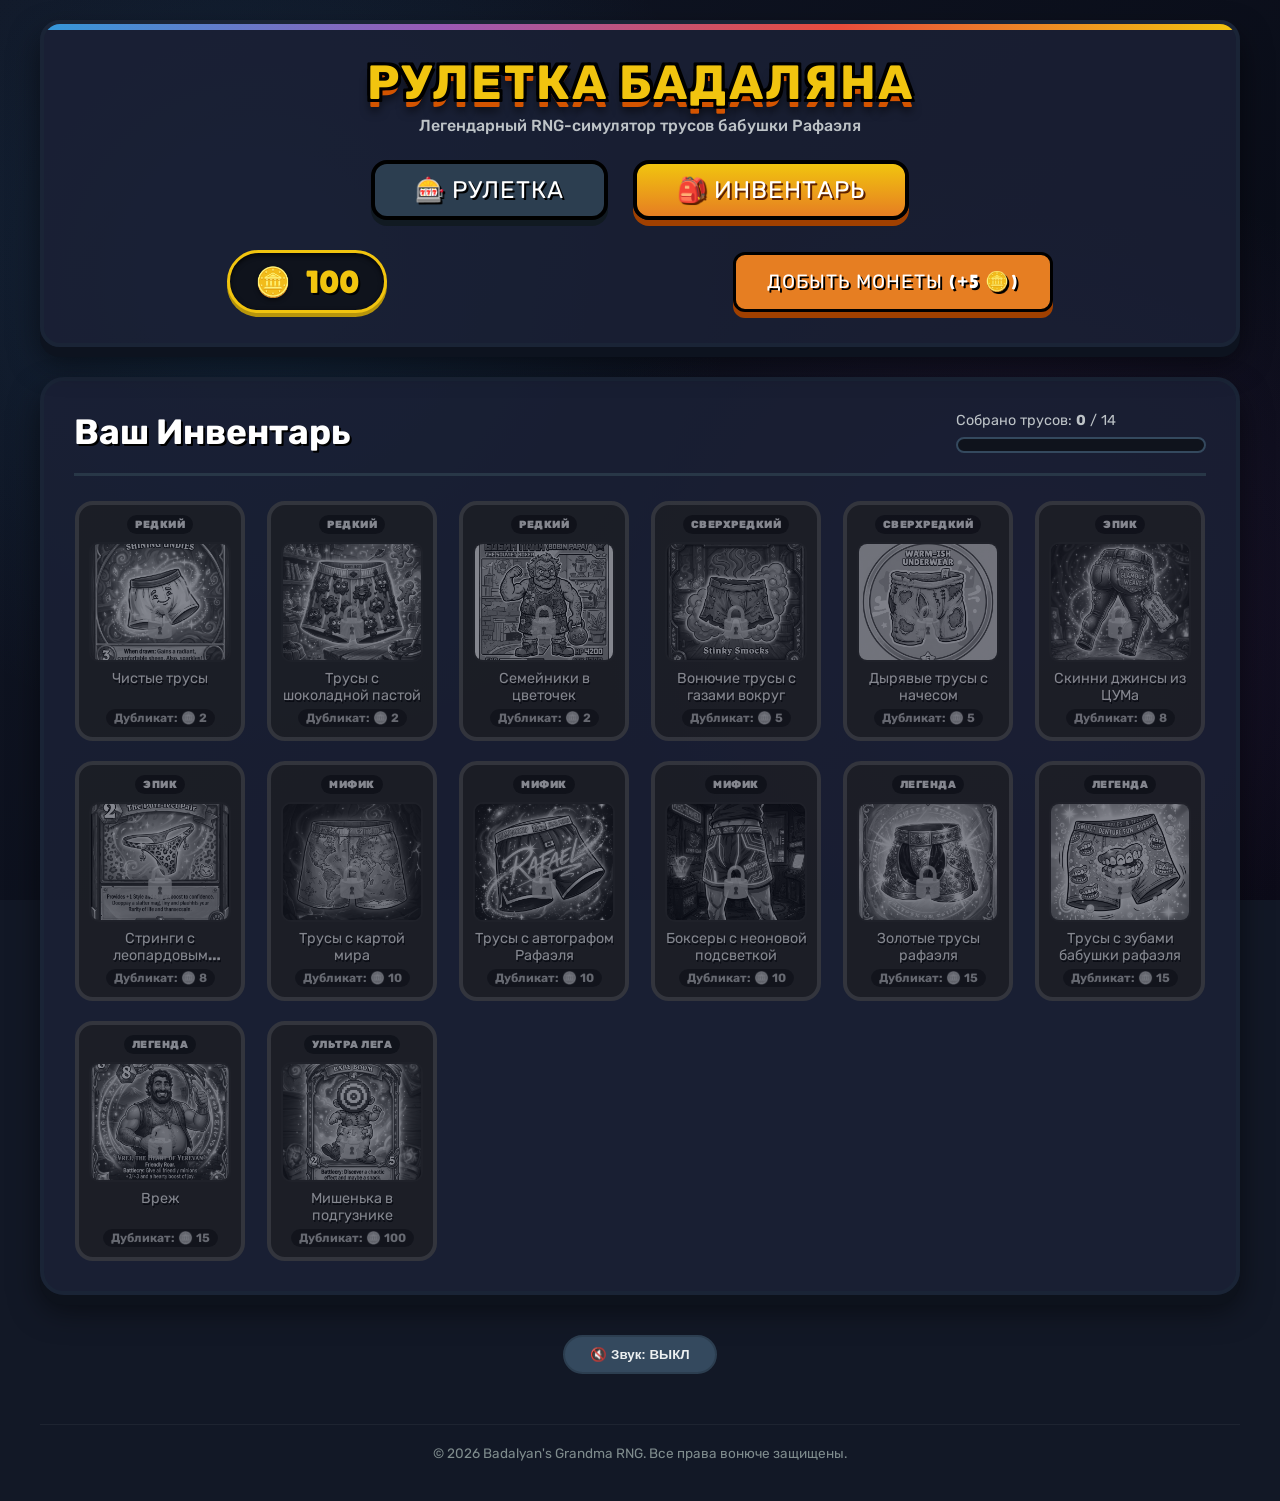
==== inventory.html @ 1bf65239 "Initial commit" ====
<!DOCTYPE html>
<html lang="ru">
<head>
    <meta charset="UTF-8">
    <meta name="viewport" content="width=device-width, initial-scale=1.0">
    <title>Инвентарь — Рулетка Бадаляна</title>
    <link rel="stylesheet" href="styles.css?v=5">
    <!-- Google Fonts for cartoonish Brawl Stars feel -->
    <link rel="preconnect" href="https://fonts.googleapis.com">
    <link rel="preconnect" href="https://fonts.gstatic.com" crossorigin>
    <link href="https://fonts.googleapis.com/css2?family=Lilita+One&family=Rubik:ital,wght@0,300..900;1,300..900&display=swap" rel="stylesheet">
</head>
<body>
    <div class="game-container">
        
        <!-- HEADER & NAVIGATION -->
        <header class="game-header">
            <h1 class="main-title">РУЛЕТКА БАДАЛЯНА</h1>
            <p class="subtitle">Легендарный RNG-симулятор трусов бабушки Рафаэля</p>
            
            <nav class="game-nav">
                <a href="index.html" class="nav-link">🎰 РУЛЕТКА</a>
                <a href="inventory.html" class="nav-link active">🎒 ИНВЕНТАРЬ</a>
            </nav>
            
            <div class="header-stats">
                <div class="coins-display">
                    <span class="coin-icon">🪙</span>
                    <span id="coins-count">100</span>
                </div>
                
                <!-- Autoclicker Panel -->
                <div class="clicker-panel">
                    <button id="autoclicker-btn" class="btn btn-clicker">
                        <span class="btn-text">ДОБЫТЬ МОНЕТЫ (+5 🪙)</span>
                    </button>
                </div>
            </div>
        </header>

        <!-- INVENTORY SECTION -->
        <section class="inventory-section">
            <div class="inventory-header">
                <h2>Ваш Инвентарь</h2>
                <div class="progress-container">
                    <span class="progress-label">Собрано трусов: <strong id="collected-count">0</strong> / 14</span>
                    <div class="progress-bar-bg">
                        <div class="progress-bar-fill" id="inventory-progress-fill" style="width: 0%;"></div>
                    </div>
                </div>
            </div>
            
            <div class="inventory-grid" id="inventory-grid">
                <!-- Javascript will render 14 cards here dynamically -->
            </div>
        </section>

        <!-- SOUND TOGGLE (MUTE/UNMUTE) -->
        <div class="sound-toggle-container">
            <button id="sound-toggle-btn" class="sound-btn">
                🔊 Включить Звук (Использует синтезатор)
            </button>
        </div>

        <footer class="game-footer">
            <p>© 2026 Badalyan's Grandma RNG. Все права вонюче защищены.</p>
        </footer>

    </div>

    <!-- ZOOM CARD OVERLAY -->
    <div id="zoom-overlay" class="overlay hidden">
        <div class="zoom-card-container">
            <div id="zoomed-card-wrapper" class="zoomed-card-wrapper">
                <!-- Zooms card in here -->
            </div>
            <button id="zoom-close-btn" class="btn btn-claim">ЗАКРЫТЬ</button>
        </div>
    </div>

    <script src="app.js?v=6"></script>
</body>
</html>
---- styles.css ----
/* DESIGN SYSTEM & GLOBAL VARIABLES */
:root {
    --bg-dark: #121826;
    --bg-panel: rgba(26, 32, 53, 0.85);
    --border-color: #2c3e50;
    
    /* Rarity Colors */
    --rare: #2ecc71;
    --rare-glow: rgba(46, 204, 113, 0.4);
    --super-rare: #3498db;
    --super-rare-glow: rgba(52, 152, 219, 0.4);
    --epic: #9b59b6;
    --epic-glow: rgba(155, 89, 182, 0.4);
    --mythic: #e74c3c;
    --mythic-glow: rgba(231, 76, 60, 0.4);
    --legendary: #f1c40f;
    --legendary-glow: rgba(241, 196, 15, 0.5);
    
    /* Font Families */
    --font-header: 'Lilita One', 'Rubik', sans-serif;
    --font-body: 'Rubik', sans-serif;
}

/* BASE STYLES */
* {
    box-sizing: border-box;
    margin: 0;
    padding: 0;
}

body {
    background-color: var(--bg-dark);
    background-image: 
        radial-gradient(circle at 20% 30%, rgba(41, 128, 185, 0.15) 0%, transparent 40%),
        radial-gradient(circle at 80% 70%, rgba(142, 68, 173, 0.15) 0%, transparent 40%),
        linear-gradient(135deg, #111726 0%, #070913 100%);
    background-attachment: fixed;
    color: #f5f6fa;
    font-family: var(--font-body);
    min-height: 100vh;
    padding: 20px;
    -webkit-font-smoothing: antialiased;
}

.game-container {
    max-width: 1200px;
    margin: 0 auto;
    display: flex;
    flex-direction: column;
    gap: 30px;
}

/* HEADER & NAVIGATION */
.game-header {
    text-align: center;
    background: var(--bg-panel);
    border: 4px solid #1a2436;
    border-radius: 20px;
    padding: 30px 20px;
    box-shadow: 0 10px 0 #0d131f, 0 15px 30px rgba(0,0,0,0.5);
    position: relative;
    overflow: hidden;
}

.game-header::before {
    content: '';
    position: absolute;
    top: 0;
    left: 0;
    width: 100%;
    height: 6px;
    background: linear-gradient(90deg, #3498db, #9b59b6, #e74c3c, #f1c40f);
}

.main-title {
    font-family: var(--font-header);
    font-size: 3rem;
    color: #f1c40f;
    text-shadow: 
        -3px -3px 0 #000,  
         3px -3px 0 #000,
        -3px  3px 0 #000,
         3px  3px 0 #000,
         0px  8px 0 #d35400,
         0px 12px 10px rgba(0,0,0,0.6);
    letter-spacing: 2px;
    margin-bottom: 5px;
    text-transform: uppercase;
}

.subtitle {
    font-size: 1rem;
    color: #bdc3c7;
    margin-bottom: 25px;
    font-weight: 500;
}

/* NAVIGATION BAR (Beautiful Large 3D Buttons) */
.game-nav {
    display: flex;
    justify-content: center;
    gap: 25px;
    margin: 20px 0 30px 0;
}

.nav-link {
    font-family: var(--font-header);
    font-size: 1.5rem;
    color: #fff;
    text-decoration: none;
    background: #2c3e50;
    padding: 12px 40px;
    border-radius: 16px;
    border: 4px solid #000;
    box-shadow: 0 6px 0 #111a22;
    text-shadow: 2px 2px 0 #000;
    transition: all 0.1s ease;
    letter-spacing: 1px;
    display: inline-flex;
    align-items: center;
    gap: 12px;
}

.nav-link:hover {
    background: #34495e;
    transform: translateY(-2px);
    box-shadow: 0 8px 0 #111a22;
}

.nav-link.active {
    background: linear-gradient(180deg, #f1c40f 0%, #e67e22 100%);
    color: #fff;
    border-color: #000;
    box-shadow: 0 6px 0 #a04000;
    text-shadow: 2px 2px 0 #5c2000;
}

.nav-link.active:hover {
    background: linear-gradient(180deg, #f3d13b 0%, #f39c12 100%);
    transform: translateY(-2px);
    box-shadow: 0 8px 0 #a04000;
}

.nav-link:active {
    transform: translateY(4px);
    box-shadow: 0 2px 0 #111a22;
}

.nav-link.active:active {
    transform: translateY(4px);
    box-shadow: 0 2px 0 #a04000;
}

.header-stats {
    display: flex;
    justify-content: space-around;
    align-items: center;
    flex-wrap: wrap;
    gap: 20px;
}

.coins-display {
    background: #0f131c;
    border: 3px solid #f1c40f;
    border-radius: 50px;
    padding: 10px 25px;
    display: inline-flex;
    align-items: center;
    gap: 15px;
    box-shadow: inset 0 2px 5px rgba(0,0,0,0.8), 0 4px 0 #b7950b;
}

.coin-icon {
    font-size: 1.8rem;
    filter: drop-shadow(0 2px 2px rgba(0,0,0,0.5));
    animation: coinSpin 4s infinite linear;
}

#coins-count {
    font-family: var(--font-header);
    font-size: 2rem;
    color: #f1c40f;
    text-shadow: 2px 2px 0 #000;
}

/* CLICKER PANEL */
.clicker-panel {
    display: flex;
    flex-direction: column;
    align-items: center;
    gap: 5px;
}

.btn {
    font-family: var(--font-header);
    font-size: 1.2rem;
    border: none;
    border-radius: 12px;
    cursor: pointer;
    text-align: center;
    transition: all 0.1s ease;
    user-select: none;
    position: relative;
    overflow: hidden;
    text-transform: uppercase;
}

.btn-clicker {
    background: #e67e22;
    color: #fff;
    border: 3px solid #000;
    box-shadow: 0 6px 0 #a04000;
    padding: 15px 30px;
    width: 320px;
    height: 60px;
    display: flex;
    align-items: center;
    justify-content: center;
}

.btn-clicker .btn-text {
    position: relative;
    z-index: 2;
    text-shadow: 2px 2px 0 #000;
    letter-spacing: 1px;
}

.btn-clicker:active:not([disabled]) {
    transform: translateY(4px);
    box-shadow: 0 2px 0 #a04000;
}

.btn-clicker[disabled] {
    background: #7f8c8d;
    box-shadow: 0 4px 0 #5c6465;
    cursor: not-allowed;
}

.cooldown-overlay {
    position: absolute;
    top: 0;
    left: 0;
    height: 100%;
    width: 0%;
    background: rgba(0, 0, 0, 0.45);
    z-index: 1;
    transition: none;
}

.cooldown-text {
    font-size: 0.85rem;
    color: #95a5a6;
    font-weight: bold;
}

/* GACHA / ROULETTE BOXES */
.gacha-section {
    display: flex;
    flex-direction: column;
    gap: 35px;
    align-items: center;
}

.chests-container {
    display: flex;
    justify-content: center;
    gap: 40px;
    flex-wrap: wrap;
    width: 100%;
}

.chest-card {
    background: var(--bg-panel);
    border: 4px solid #1f2736;
    border-radius: 24px;
    width: 340px;
    padding: 25px;
    display: flex;
    flex-direction: column;
    align-items: center;
    gap: 20px;
    text-align: center;
    box-shadow: 0 10px 0 #0d121c, 0 15px 25px rgba(0,0,0,0.5);
    transition: transform 0.2s cubic-bezier(0.175, 0.885, 0.32, 1.275);
}

.chest-card:hover {
    transform: translateY(-8px);
}

.chest-image-wrapper {
    background: radial-gradient(circle, #34495e 0%, #1a252f 80%);
    border: 4px solid #0f141a;
    border-radius: 20px;
    width: 100%;
    height: 220px;
    display: flex;
    align-items: center;
    justify-content: center;
    overflow: hidden;
    position: relative;
    box-shadow: inset 0 0 15px rgba(0,0,0,0.6);
}

/* Lucky background style: Clover themed */
.lucky-bg {
    background: 
        radial-gradient(circle, #27ae60 0%, #145a32 80%),
        repeating-conic-gradient(from 0deg, rgba(39, 174, 96, 0.1) 0deg 30deg, transparent 30deg 60deg);
}

.lucky-bg::before {
    content: '🍀 🍀 🍀 🍀';
    font-size: 1.2rem;
    position: absolute;
    top: 5px;
    width: 100%;
    display: flex;
    justify-content: space-around;
    opacity: 0.25;
}

/* MASSIVE VECTOR CARDBOARD BOX STYLING */
.cardboard-box {
    width: 160px;
    height: 160px;
    position: relative;
    background: #cd853f; /* Cardboard Peru brown */
    border: 4px solid #5c3a21; /* Strong outline */
    border-radius: 20px;
    box-shadow: inset 0 -15px 0 rgba(0,0,0,0.18), 0 12px 25px rgba(0,0,0,0.5);
    display: flex;
    align-items: center;
    justify-content: center;
    transition: transform 0.2s cubic-bezier(0.175, 0.885, 0.32, 1.275);
    overflow: hidden;
    animation: chestIdle 3s infinite ease-in-out;
}

/* Box lid flap visual */
.cardboard-box::after {
    content: '';
    position: absolute;
    top: 0;
    left: 0;
    width: 100%;
    height: 36px;
    background: #b57335; /* Darker lid flaps */
    border-bottom: 4px solid #5c3a21;
}

/* Tape centered */
.box-tape {
    position: absolute;
    top: 0;
    left: 62px;
    width: 36px;
    height: 100%;
    background: rgba(245, 222, 179, 0.85); /* Packing tape Wheat color */
    border-left: 3px solid #5c3a21;
    border-right: 3px solid #5c3a21;
    z-index: 2;
}

/* Box labels - Much larger */
.box-label {
    font-size: 4.5rem; /* Massive emoji! */
    z-index: 3;
    margin-top: 30px;
    filter: drop-shadow(0 4px 6px rgba(0,0,0,0.3));
    animation: labelFloat 2s infinite ease-in-out;
}

/* Lucky box green style */
.cardboard-box.lucky-box {
    background: #2ecc71;
    border-color: #1b4d3e;
    box-shadow: inset 0 -15px 0 rgba(0,0,0,0.2), 0 12px 25px rgba(0,0,0,0.5);
}

.cardboard-box.lucky-box::after {
    background: #27ae60;
    border-bottom-color: #1b4d3e;
}

.cardboard-box.lucky-box .box-tape {
    background: rgba(241, 196, 15, 0.9); /* Gold tape */
    border-left-color: #1b4d3e;
    border-right-color: #1b4d3e;
}

@keyframes labelFloat {
    0%, 100% { transform: translateY(0); }
    50% { transform: translateY(-4px); }
}

.chest-title {
    font-family: var(--font-header);
    font-size: 1.6rem;
    color: #fff;
    text-shadow: 2px 2px 0 #000;
}

/* Gacha Roll Buttons */
.btn-roll {
    width: 100%;
    padding: 15px;
    font-size: 1.25rem;
    border: 3px solid #000;
    text-shadow: 2px 2px 0 #000;
}

.btn-ordinary {
    background: #7f8c8d;
    box-shadow: 0 6px 0 #5f6a6a;
    color: #fff;
}

.btn-ordinary:active:not([disabled]) {
    transform: translateY(4px);
    box-shadow: 0 2px 0 #5f6a6a;
}

.btn-lucky {
    background: #27ae60;
    color: #fff;
    box-shadow: 0 6px 0 #196f3d;
    background-image: radial-gradient(circle at 10px 10px, rgba(255,255,255,0.15) 0%, transparent 100%);
}

.btn-lucky:active:not([disabled]) {
    transform: translateY(4px);
    box-shadow: 0 2px 0 #196f3d;
}

.btn-roll[disabled] {
    background: #2c3e50 !important;
    box-shadow: 0 4px 0 #1a252f !important;
    color: #7f8c8d !important;
    cursor: not-allowed;
    transform: none !important;
}

/* ACCORDION (Drop rates list) */
.accordion-container {
    width: 100%;
    max-width: 680px;
    background: var(--bg-panel);
    border: 3px solid #1a2436;
    border-radius: 16px;
    overflow: hidden;
    box-shadow: 0 8px 16px rgba(0,0,0,0.4);
}

.accordion-trigger {
    width: 100%;
    background: #192031;
    border: none;
    color: #f1c40f;
    font-family: var(--font-header);
    font-size: 1.15rem;
    padding: 15px 20px;
    display: flex;
    justify-content: space-between;
    align-items: center;
    cursor: pointer;
    text-shadow: 1px 1px 0 #000;
    transition: background 0.2s ease;
}

.accordion-trigger:hover {
    background: #202b40;
}

.accordion-trigger .arrow {
    transition: transform 0.2s ease;
}

.accordion-trigger.active .arrow {
    transform: rotate(180deg);
}

.accordion-content {
    max-height: 0;
    overflow: hidden;
    transition: max-height 0.3s cubic-bezier(0, 1, 0, 1);
}

.accordion-content.show {
    max-height: 550px;
    transition: max-height 0.3s ease-in-out;
}

.rates-table-wrapper {
    padding: 15px;
}

.rates-table {
    width: 100%;
    border-collapse: collapse;
    text-align: left;
    font-size: 0.9rem;
}

.rates-table th, .rates-table td {
    padding: 10px 12px;
    border-bottom: 1px solid #283747;
}

.rates-table th {
    color: #95a5a6;
    text-transform: uppercase;
    font-weight: 600;
    font-size: 0.8rem;
}

.badge {
    padding: 3px 8px;
    border-radius: 6px;
    font-size: 0.75rem;
    font-weight: bold;
    color: #fff;
    text-transform: uppercase;
}

.rare-badge { background-color: var(--rare); }
.super-rare-badge { background-color: var(--super-rare); }
.epic-badge { background-color: var(--epic); }
.mythic-badge { background-color: var(--mythic); }
.legendary-badge { background-color: var(--legendary); color: #000; }
.ultra-legendary-badge {
    background: linear-gradient(45deg, #f06, #f90, #3c9, #09f, #f06);
    background-size: 400% 400%;
    animation: rainbowGlow 4s linear infinite;
}

/* Highlight rates colors in table */
.rate-rare td { color: #58d68d; }
.rate-super-rare td { color: #5dade2; }
.rate-epic td { color: #bb8fce; }
.rate-mythic td { color: #f1948a; }
.rate-legendary td { color: #f7dc6f; }
.rate-ultra-legendary td { color: #f5b041; font-weight: bold; }

/* INVENTORY SECTION */
.inventory-section {
    background: var(--bg-panel);
    border: 4px solid #1a2436;
    border-radius: 24px;
    padding: 30px;
    box-shadow: 0 10px 0 #0d121c, 0 15px 30px rgba(0,0,0,0.5);
}

.inventory-header {
    display: flex;
    justify-content: space-between;
    align-items: center;
    flex-wrap: wrap;
    gap: 20px;
    border-bottom: 3px solid #283747;
    padding-bottom: 20px;
    margin-bottom: 25px;
}

.inventory-header h2 {
    font-family: var(--font-header);
    font-size: 2.2rem;
    color: #fff;
    text-shadow: 2px 2px 0 #000;
}

.progress-container {
    display: flex;
    flex-direction: column;
    gap: 8px;
    width: 250px;
}

.progress-label {
    font-size: 0.9rem;
    color: #bdc3c7;
}

.progress-bar-bg {
    background: #0f131c;
    border: 2px solid #34495e;
    border-radius: 10px;
    height: 16px;
    width: 100%;
    overflow: hidden;
    position: relative;
}

.progress-bar-fill {
    background: linear-gradient(90deg, #f1c40f, #e67e22);
    height: 100%;
    border-radius: 8px;
    width: 0%;
    transition: width 0.5s ease-out;
}

/* CARDS WITH PINK LEOPARD BACKGROUND PATTERN */
.inventory-grid {
    display: grid;
    grid-template-columns: repeat(auto-fill, minmax(170px, 1fr));
    gap: 20px;
    justify-items: center;
}

.game-card {
    background: #1c2638; /* Neutral dark grey-blue background by default (for locked state) */
    border: 4px solid #34495e;
    border-radius: 18px;
    width: 170px;
    height: 240px;
    padding: 10px;
    display: flex;
    flex-direction: column;
    align-items: center;
    position: relative;
    overflow: hidden;
    transition: transform 0.2s ease-out, box-shadow 0.2s ease-out;
    box-shadow: 0 6px 12px rgba(0,0,0,0.4);
    cursor: pointer;
}

/* Card hover animation on inventory screen */
.game-card:hover:not(.locked) {
    transform: translateY(-5px) scale(1.03);
    box-shadow: 0 10px 20px rgba(0,0,0,0.5);
}

/* LOCKED CARD SHOWS ALL DETAIL BUT IN GREY */
.game-card.locked {
    filter: grayscale(1) opacity(0.6) brightness(0.8);
    border-color: #555 !important;
    box-shadow: none !important;
    cursor: not-allowed;
}

.game-card.locked::after {
    content: '🔒';
    font-size: 2rem;
    position: absolute;
    top: 50%;
    left: 50%;
    transform: translate(-50%, -50%);
    opacity: 0.8;
    z-index: 5;
    filter: grayscale(0) brightness(1.2);
}

/* Card backgrounds and glows based on rarity */
.game-card.rare {
    background: linear-gradient(135deg, #2ecc71 0%, #27ae60 100%);
    border-color: #1e7e34; /* Darker green border */
    box-shadow: 0 0 14px rgba(46, 204, 113, 0.45);
}
.game-card.super-rare {
    background: linear-gradient(135deg, #3498db 0%, #2980b9 100%);
    border-color: #1f618d; /* Darker blue border */
    box-shadow: 0 0 14px rgba(52, 152, 219, 0.45);
}
.game-card.epic {
    background: linear-gradient(135deg, #9b59b6 0%, #8e44ad 100%);
    border-color: #6c3483; /* Darker purple border */
    box-shadow: 0 0 18px rgba(155, 89, 182, 0.45);
}
.game-card.mythic {
    background: linear-gradient(135deg, #e74c3c 0%, #c0392b 100%);
    border-color: #922b21; /* Darker red border */
    box-shadow: 0 0 18px rgba(231, 76, 60, 0.45);
}
.game-card.legendary {
    background: linear-gradient(135deg, #f1c40f 0%, #f39c12 100%);
    border-color: #b7950b; /* Darker golden border */
    box-shadow: 0 0 24px rgba(241, 196, 15, 0.55);
    animation: goldShimmer 3s infinite linear;
}

/* Ultra Legendary with rainbow border */
.game-card.ultra-legendary {
    border-color: transparent;
    box-shadow: 0 0 25px rgba(255, 0, 127, 0.7);
    background: linear-gradient(135deg, #ff007f, #7f00ff, #00f0ff, #ff007f);
    background-size: 300% 300%;
    animation: rainbowCard 5s ease infinite;
}

/* Rainbow border hack for Ultra Legendary */
.game-card.ultra-legendary::before {
    content: '';
    position: absolute;
    top: 4px;
    left: 4px;
    right: 4px;
    bottom: 4px;
    background: linear-gradient(135deg, #1c0e2b 0%, #0d0614 100%);
    border-radius: 12px;
    z-index: 1;
}

.game-card.ultra-legendary::after {
    display: none;
}

.game-card.ultra-legendary * {
    position: relative;
    z-index: 2;
}

/* Card inner parts */
.card-rarity-tag {
    font-size: 0.65rem;
    font-weight: 900;
    text-transform: uppercase;
    color: #fff;
    background: rgba(0,0,0,0.65);
    padding: 3px 8px;
    border-radius: 10px;
    margin-bottom: 8px;
    letter-spacing: 0.5px;
}

.game-card.rare .card-rarity-tag { color: var(--rare); }
.game-card.super-rare .card-rarity-tag { color: var(--super-rare); }
.game-card.epic .card-rarity-tag { color: var(--epic); }
.game-card.mythic .card-rarity-tag { color: var(--mythic); }
.game-card.legendary .card-rarity-tag { color: var(--legendary); }
.game-card.ultra-legendary .card-rarity-tag {
    background: linear-gradient(90deg, #ff007f, #7f00ff);
    color: #fff;
}

.card-img-container {
    width: 100%;
    height: 120px;
    border-radius: 10px;
    overflow: hidden;
    background: #0e131d;
    border: 2px solid rgba(255,255,255,0.1);
    display: flex;
    align-items: center;
    justify-content: center;
    margin-bottom: 8px;
}

.card-art {
    width: 100%;
    height: 100%;
    object-fit: cover;
}

.card-name {
    font-family: var(--font-header);
    font-size: 0.9rem;
    text-align: center;
    color: #fff;
    text-shadow: 1px 2px 0 #000;
    line-height: 1.2;
    display: -webkit-box;
    -webkit-line-clamp: 2;
    -webkit-box-orient: vertical;
    overflow: hidden;
    height: 34px;
    margin-bottom: 5px;
}

.card-coins-val {
    font-size: 0.75rem;
    font-weight: bold;
    color: #f1c40f;
    display: flex;
    align-items: center;
    gap: 3px;
    background: rgba(0,0,0,0.55);
    padding: 2px 8px;
    border-radius: 20px;
}

/* OVERLAY SCREEN & GACHA ANIMATIONS */
.overlay {
    position: fixed;
    top: 0;
    left: 0;
    width: 100%;
    height: 100%;
    background: rgba(0, 0, 0, 0.92);
    z-index: 100;
    display: flex;
    align-items: center;
    justify-content: center;
    backdrop-filter: blur(8px);
    transition: opacity 0.3s ease;
}

.overlay.hidden {
    display: none !important;
    opacity: 0;
    pointer-events: none;
}

.opening-animation-container {
    position: relative;
    width: 100%;
    height: 100%;
    display: flex;
    align-items: center;
    justify-content: center;
    flex-direction: column;
}

/* Animating chest wrapper inside gacha opening screen */
.animating-box-wrapper {
    width: 250px;
    height: 250px;
    display: flex;
    align-items: center;
    justify-content: center;
}

/* Scale up animating cardboard box inside modal */
.animating-box {
    transform: scale(1.7);
    transform-origin: bottom center;
}

.animating-box.shake {
    animation: chestShake 0.4s ease infinite;
}

.animating-box.hide {
    opacity: 0;
    transform: scale(0);
}

/* Light flash effect screen */
.flash-layer {
    position: absolute;
    top: 0;
    left: 0;
    width: 100%;
    height: 100%;
    background: #fff;
    opacity: 0;
    pointer-events: none;
    z-index: 105;
    transition: none;
}

.flash-layer.flash {
    animation: flashScreen 0.5s ease-out forwards;
}

/* Card Reveal Container Styles */
.card-reveal {
    display: flex;
    flex-direction: column;
    align-items: center;
    justify-content: center;
    gap: 25px;
    z-index: 110;
    transform: scale(0.5);
    opacity: 0;
    animation: revealPop 0.6s cubic-bezier(0.175, 0.885, 0.32, 1.275) forwards;
}

.card-reveal.hidden {
    display: none;
}

.card-wrapper {
    transform: scale(2.1); /* Larger card scale */
    margin: 130px 0; /* Clear margin spacing for large size */
}

.reveal-info-box {
    display: none; /* Hide old redundant info box */
}

#reveal-card-title {
    display: none;
}

#reveal-card-rarity {
    display: none;
}

.rare-text { color: var(--rare); }
.super-rare-text { color: var(--super-rare); }
.epic-text { color: var(--epic); }
.mythic-text { color: var(--mythic); }
.legendary-text { color: var(--legendary); text-shadow: 0 0 5px rgba(241,196,15,0.3); }
.ultra-legendary-text {
    background: linear-gradient(45deg, #ff007f, #7f00ff, #00f0ff, #ff007f);
    background-size: 300% 300%;
    -webkit-background-clip: text;
    -webkit-text-fill-color: transparent;
    animation: rainbowGlow 4s linear infinite;
    font-weight: 900;
}

.duplicate-notice {
    font-size: 1.1rem;
    font-weight: bold;
    color: #f39c12;
    background: rgba(243, 156, 18, 0.15);
    border: 2px dashed #f39c12;
    border-radius: 12px;
    padding: 10px 20px;
    margin-bottom: 5px;
    text-shadow: 1px 1px 0 #000;
    animation: blink 1.5s infinite;
}

.duplicate-notice.hidden {
    display: none;
}

.btn-claim {
    background: linear-gradient(180deg, #2ecc71 0%, #27ae60 100%);
    color: #fff;
    border: 4px solid #000;
    box-shadow: 0 6px 0 #1b5e20;
    padding: 14px 60px;
    font-size: 1.5rem;
    border-radius: 16px;
    text-shadow: 2px 2px 0 #0f3a13;
}

.btn-claim:active {
    transform: translateY(4px);
    box-shadow: 0 2px 0 #1b5e20;
}

/* ZOOM CARD OVERLAY */
.zoom-card-container {
    display: flex;
    flex-direction: column;
    align-items: center;
    gap: 30px;
    z-index: 120;
    animation: zoomCardPop 0.4s cubic-bezier(0.175, 0.885, 0.32, 1.275) forwards;
}

.zoomed-card-wrapper {
    transform: scale(2.0);
    margin: 100px 0;
}

@keyframes zoomCardPop {
    0% { transform: scale(0.3); opacity: 0; }
    100% { transform: scale(1); opacity: 1; }
}

/* SOUND BUTTON */
.sound-toggle-container {
    text-align: center;
    margin-top: 10px;
}

.sound-btn {
    background: #34495e;
    color: #ecf0f1;
    border: 2px solid #2c3e50;
    border-radius: 30px;
    padding: 10px 25px;
    font-weight: bold;
    cursor: pointer;
    transition: all 0.2s ease;
}

.sound-btn:hover {
    background: #2c3e50;
    color: #fff;
}

.sound-btn.enabled {
    background: #2ecc71;
    color: #000;
    border-color: #27ae60;
}

/* FOOTER */
.game-footer {
    text-align: center;
    color: #7f8c8d;
    font-size: 0.85rem;
    margin-top: 20px;
    padding: 20px 0;
    border-top: 1px solid rgba(255,255,255,0.05);
}

/* ANIMATIONS & KEYFRAMES */

@keyframes coinSpin {
    0% { transform: rotateY(0deg); }
    100% { transform: rotateY(360deg); }
}

@keyframes chestIdle {
    0%, 100% { transform: translateY(0) scale(1); }
    50% { transform: translateY(-5px) scale(1.02); }
}

@keyframes chestShake {
    0%, 100% { transform: rotate(0deg); }
    20% { transform: rotate(-8deg) translateX(-5px); }
    40% { transform: rotate(8deg) translateX(5px); }
    60% { transform: rotate(-5deg) translateX(-3px); }
    80% { transform: rotate(5deg) translateX(3px); }
}

@keyframes flashScreen {
    0% { opacity: 0; }
    30% { opacity: 1; }
    100% { opacity: 0; }
}

@keyframes revealPop {
    0% { transform: scale(0.5); opacity: 0; }
    100% { transform: scale(1); opacity: 1; }
}

@keyframes blink {
    0%, 100% { opacity: 1; }
    50% { opacity: 0.6; }
}

@keyframes rainbowGlow {
    0% { background-position: 0% 50%; }
    50% { background-position: 100% 50%; }
    100% { background-position: 0% 50%; }
}

@keyframes rainbowCard {
    0% { background-position: 0% 50%; border-color: #ff007f; }
    33% { border-color: #7f00ff; }
    66% { border-color: #00f0ff; }
    100% { background-position: 100% 50%; border-color: #ff007f; }
}

@keyframes goldShimmer {
    0%, 100% { filter: drop-shadow(0 0 5px rgba(241, 196, 15, 0.4)); }
    50% { filter: drop-shadow(0 0 15px rgba(241, 196, 15, 0.8)); }
}

/* RESPONSIVE DESIGN */
@media (max-width: 768px) {
    .main-title {
        font-size: 2.2rem;
    }
    .chest-card {
        width: 100%;
        max-width: 320px;
    }
    .inventory-grid {
        grid-template-columns: repeat(auto-fill, minmax(130px, 1fr));
        gap: 12px;
    }
    .game-card {
        width: 130px;
        height: 190px;
        padding: 6px;
    }
    .card-img-container {
        height: 80px;
    }
    .card-name {
        font-size: 0.75rem;
        height: 28px;
    }
    .card-wrapper {
        transform: scale(1.1);
    }
    .zoomed-card-wrapper {
        transform: scale(1.4);
        margin: 60px 0;
    }
    .btn-clicker {
        width: 260px;
        padding: 10px 20px;
        font-size: 1rem;
    }
}
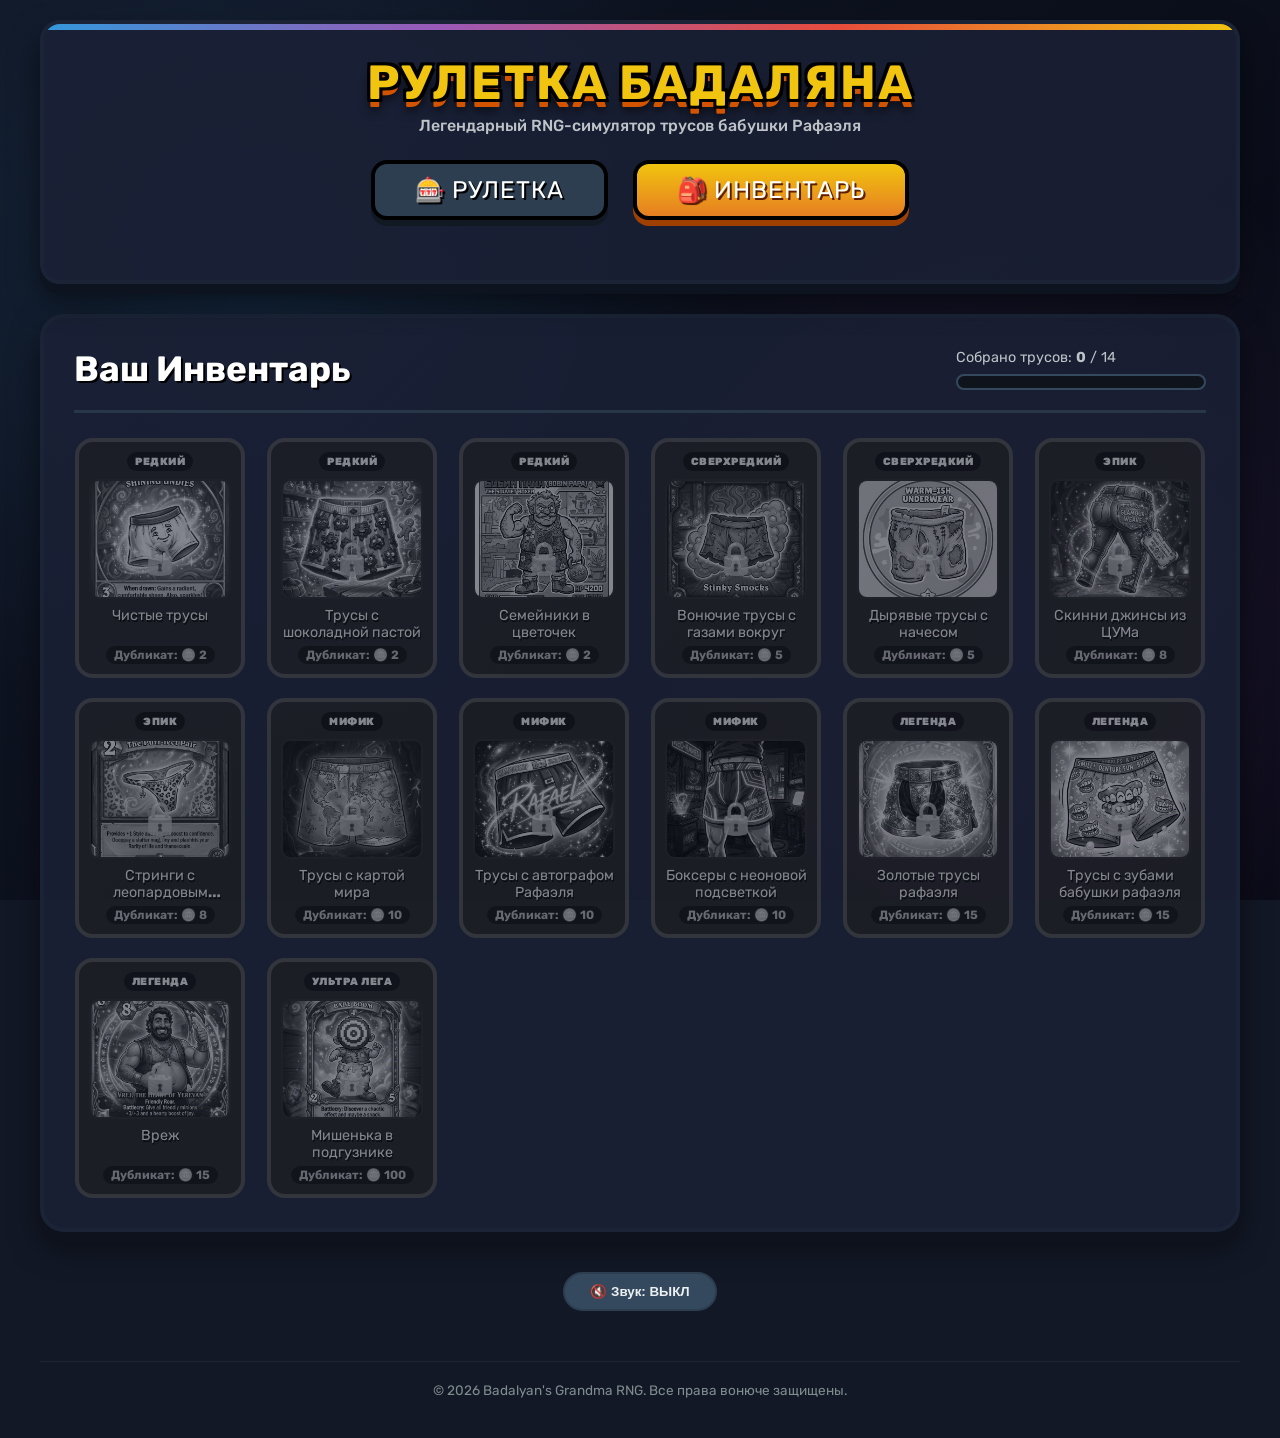
==== commit 11fecaee: "Remove clicker and balance from inventory, fix assets caching" ====
--- a/inventory.html
+++ b/inventory.html
@@ -4,7 +4,7 @@
     <meta charset="UTF-8">
     <meta name="viewport" content="width=device-width, initial-scale=1.0">
     <title>Инвентарь — Рулетка Бадаляна</title>
-    <link rel="stylesheet" href="styles.css?v=5">
+    <link rel="stylesheet" href="styles.css?v=7">
     <!-- Google Fonts for cartoonish Brawl Stars feel -->
     <link rel="preconnect" href="https://fonts.googleapis.com">
     <link rel="preconnect" href="https://fonts.gstatic.com" crossorigin>
@@ -23,19 +23,6 @@
                 <a href="inventory.html" class="nav-link active">🎒 ИНВЕНТАРЬ</a>
             </nav>
             
-            <div class="header-stats">
-                <div class="coins-display">
-                    <span class="coin-icon">🪙</span>
-                    <span id="coins-count">100</span>
-                </div>
-                
-                <!-- Autoclicker Panel -->
-                <div class="clicker-panel">
-                    <button id="autoclicker-btn" class="btn btn-clicker">
-                        <span class="btn-text">ДОБЫТЬ МОНЕТЫ (+5 🪙)</span>
-                    </button>
-                </div>
-            </div>
         </header>
 
         <!-- INVENTORY SECTION -->
@@ -78,6 +65,6 @@
         </div>
     </div>
 
-    <script src="app.js?v=6"></script>
+    <script src="app.js?v=7"></script>
 </body>
 </html>
